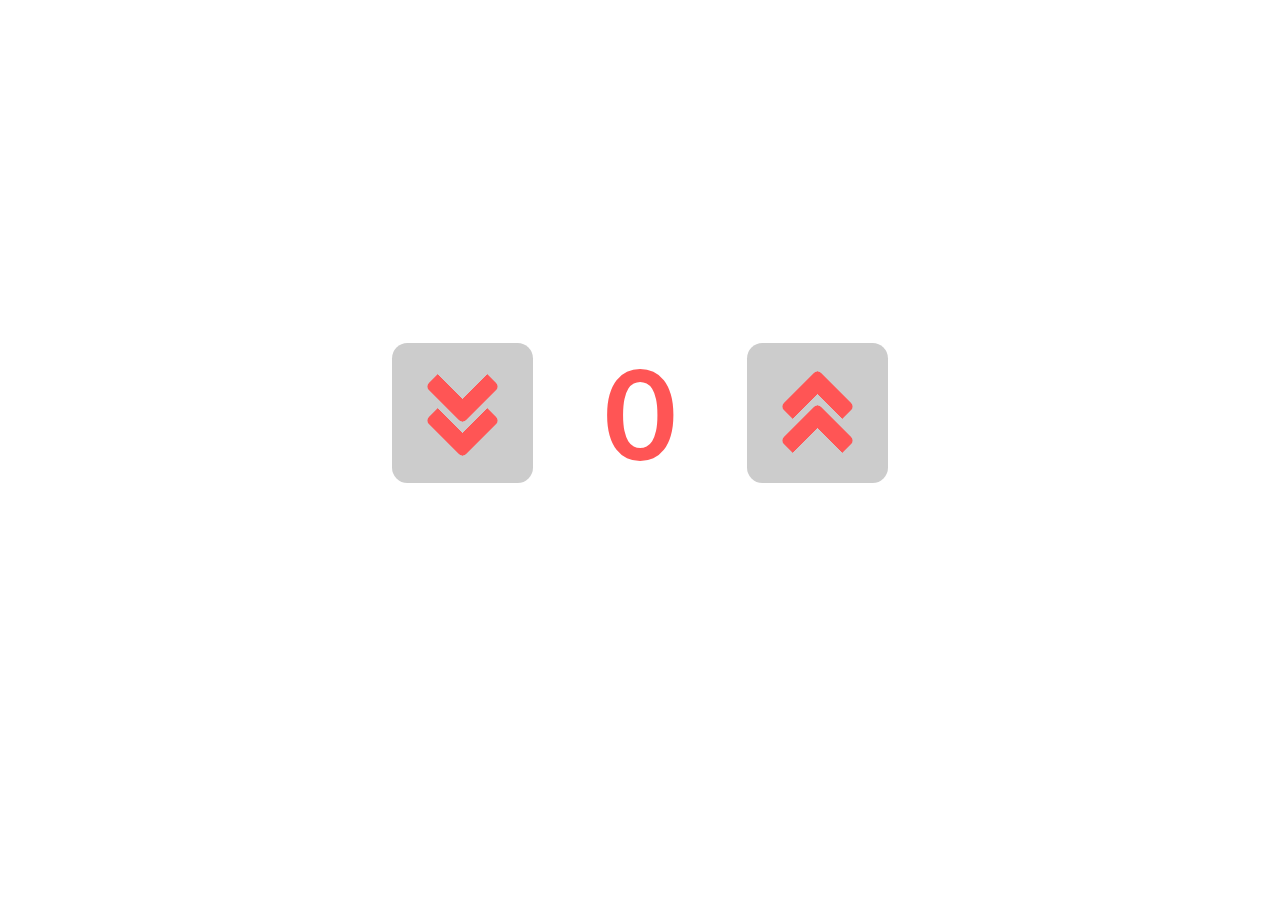
==== simpleCounter/index.html @ 310e440d "Add files via upload" ====
<!DOCTYPE html>
<html lang="en">
<head>
    <meta charset="UTF-8">
    <meta http-equiv="X-UA-Compatible" content="IE=edge">
    <meta name="viewport" content="width=device-width, initial-scale=1.0">
    <title>SimpleCounter</title>
    <link rel="stylesheet" href="style.css">
</head>
<body>
    <div class="appContainer">

        <div class="arrowContainer down">
            <div class="arrowTipLine line1"></div>
            <div class="arrowTipLine line2"></div>
        </div>

        <div class="numberContainer">
            <p>0</p>
        </div>

        <div class="arrowContainer up">
            <div class="arrowTipLine line1"></div>
            <div class="arrowTipLine line2"></div>
        </div>

    </div>
    <script src="main.js"></script>
</body>
</html>
---- simpleCounter/style.css ----
@import url('https://fonts.googleapis.com/css2?family=Lato:wght@900&display=swap');

body {
    font-family: 'Lato', sans-serif;
}

.appContainer {
    margin: 0 auto;
    text-align: center;
    display: flex;
    flex: row nowrap;
    justify-content: center;
    align-items: center;
    width: 80%;
    height: 90vh;
    max-width: 90%;
}

.arrowContainer {
    background-color: #ccc;
    width: 100px;
    height: 100px;
    padding: 2%;
    border-radius: 11%;
}

.numberContainer {
    text-align: center;
    padding: 2%;
    color: #f55;
    font-weight: bold;
    font-size: 7.8rem;
    line-height: 80%;
    margin: 0 5%;
}

.numberContainer p {
    height: 100%;
    margin: 0;
}

.arrowTipLine {
    height: 35%;
    width: 35%;
    margin: 0 auto;
    position: relative;
    transform: rotate(-45deg);
    border-radius: 11%;
}

.up .line1 {
    top: 17%;
}

.up .line2 {
    top: -2%;
}

.up .line1,
.up .line2 {
    border-top: 18px solid #f55;
    border-right: 18px solid #f55;
}

.down .line1,
.down .line2 {
    border-bottom: 18px solid #f55;
    border-left: 18px solid #f55;
}

.down .line1 {
    top: -3%;
}
.down .line2 {
    top: -22%;
}
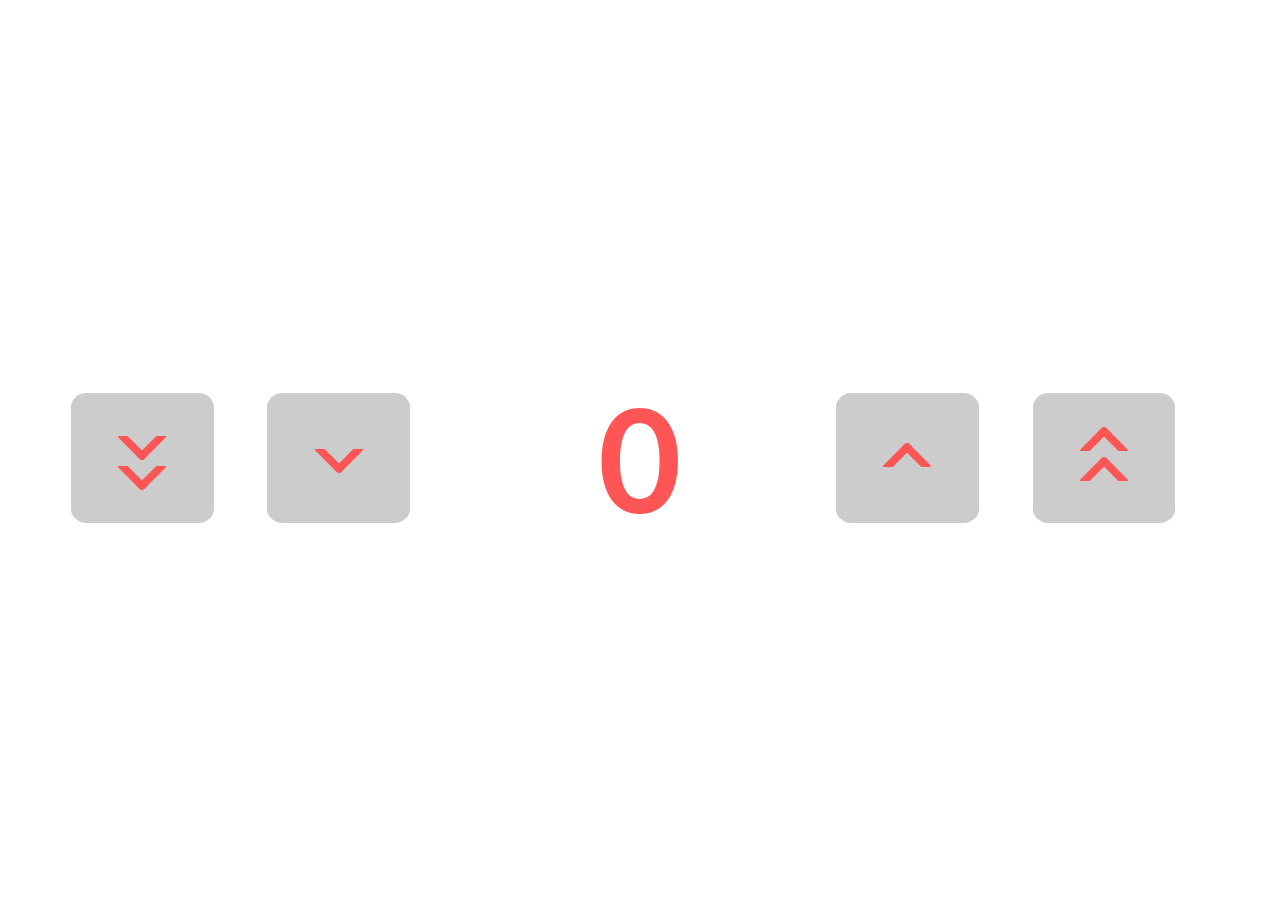
==== commit 67c698f6: "Add files via upload" ====
--- a/simpleCounter/index.html
+++ b/simpleCounter/index.html
@@ -9,17 +9,22 @@
 </head>
 <body>
     <div class="appContainer">
-
-        <div class="arrowContainer down">
+        <div class="arrowContainer tenDown">
             <div class="arrowTipLine line1"></div>
             <div class="arrowTipLine line2"></div>
         </div>
+        <div class="arrowContainer down">
+            <div class="arrowTipLine line1"></div>
+        </div>
 
         <div class="numberContainer">
-            <p>0</p>
+            <p class="number">0</p>
         </div>
 
         <div class="arrowContainer up">
+            <div class="arrowTipLine line1"></div>
+        </div>
+        <div class="arrowContainer tenUp">
             <div class="arrowTipLine line1"></div>
             <div class="arrowTipLine line2"></div>
         </div>
--- a/simpleCounter/style.css
+++ b/simpleCounter/style.css
@@ -7,21 +7,14 @@
 .appContainer {
     margin: 0 auto;
     text-align: center;
-    display: flex;
-    flex: row nowrap;
+    display: grid;
+    grid-template-columns: 1fr 1fr 2fr 1fr 1fr;
+    grid-template-rows: 100vh;
+    column-gap: 20px;
     justify-content: center;
     align-items: center;
-    width: 80%;
-    height: 90vh;
+    min-width: 80%;
     max-width: 90%;
-}
-
-.arrowContainer {
-    background-color: #ccc;
-    width: 100px;
-    height: 100px;
-    padding: 2%;
-    border-radius: 11%;
 }
 
 .numberContainer {
@@ -29,48 +22,73 @@
     padding: 2%;
     color: #f55;
     font-weight: bold;
-    font-size: 7.8rem;
-    line-height: 80%;
-    margin: 0 5%;
 }
 
 .numberContainer p {
     height: 100%;
+    font-size: 16vmin;
+    line-height: 80%;
     margin: 0;
 }
 
+
+.arrowContainer {
+    display: grid;
+    grid-template-columns: 1fr;
+    grid-template-rows: 1fr 1fr;
+    justify-content: center;
+    align-items: center;
+    background-color: #ccc;
+    min-width: 6vw;
+    min-height: 10vh;
+    max-width: 8vw;
+    padding: 20px;
+    border-radius: 11%;
+}
+.arrowContainer.down,
+.arrowContainer.up {
+    grid-template-rows: 1fr;
+}
+
 .arrowTipLine {
-    height: 35%;
-    width: 35%;
     margin: 0 auto;
-    position: relative;
     transform: rotate(-45deg);
     border-radius: 11%;
 }
 
+.tenUp .line1 {
+    transform: translateY(15px) rotate(-45deg);
+}
 .up .line1 {
-    top: 17%;
+    transform: translateY(25%) rotate(-45deg);
 }
 
-.up .line2 {
-    top: -2%;
-}
-
+.tenUp .line1,
+.tenUp .line2,
 .up .line1,
 .up .line2 {
-    border-top: 18px solid #f55;
-    border-right: 18px solid #f55;
+    border-top: 8px solid #f55;
+    border-right: 8px solid #f55;
+    border-left: 8px solid transparent;
+    border-bottom: 8px solid transparent;
+    min-width: 20px;
+    min-height: 20px;
 }
-
+.tenDown .line1,
+.tenDown .line2,
 .down .line1,
 .down .line2 {
-    border-bottom: 18px solid #f55;
-    border-left: 18px solid #f55;
+    border-bottom: 8px solid #f55;
+    border-left: 8px solid #f55;
+    border-right: 8px solid transparent;
+    border-top: 8px solid transparent;
+    width: 20px;
+    height: 20px;
 }
 
 .down .line1 {
-    top: -3%;
+    transform: translateY(-25%) rotate(-45deg);
 }
-.down .line2 {
-    top: -22%;
+.tenDown .line2 {
+    transform: translateY(-15px) rotate(-45deg);
 }